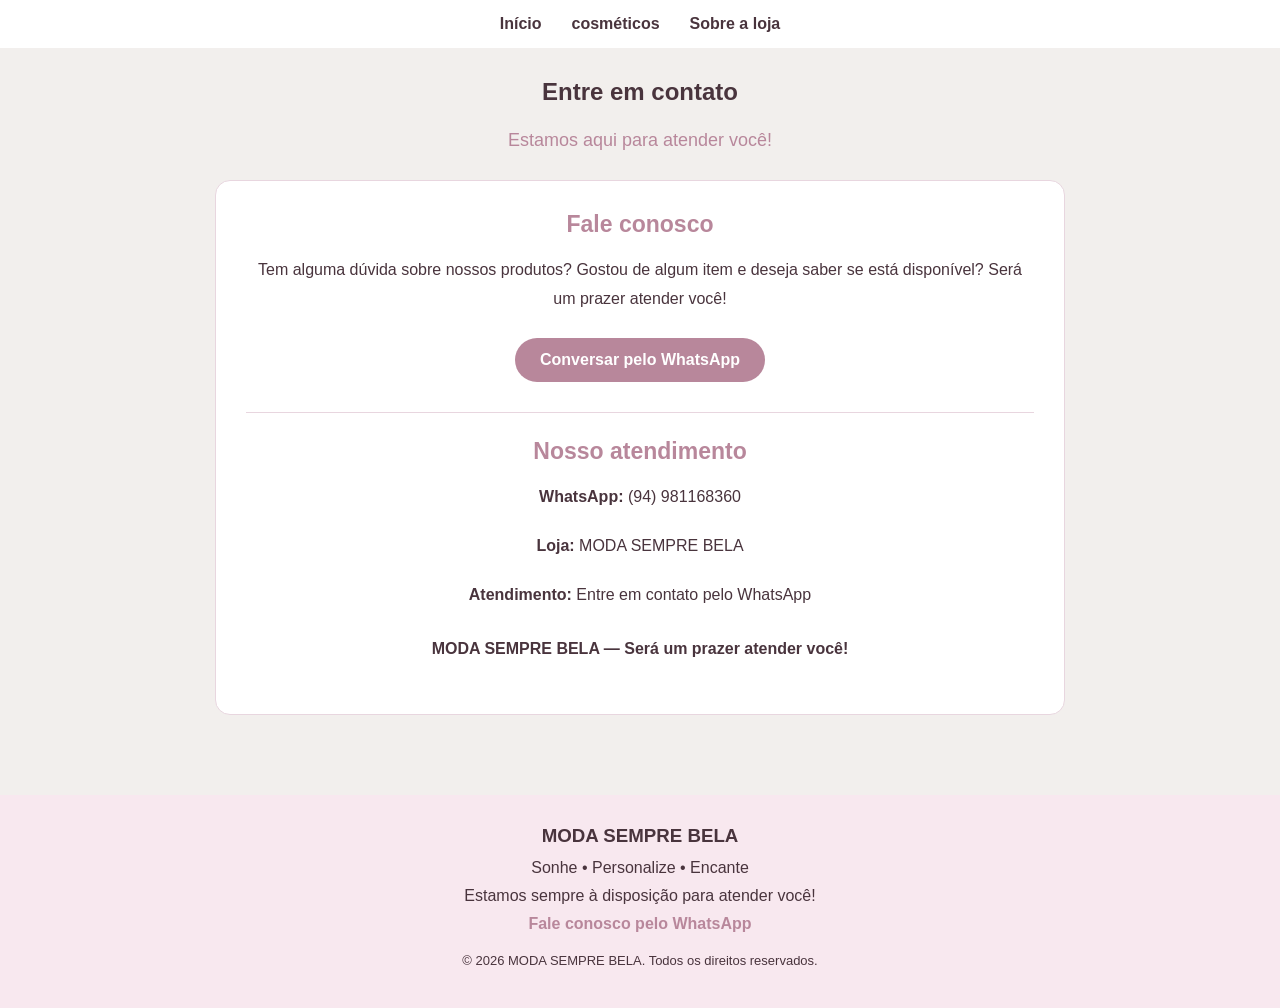
==== contato.html @ d2be4cf5 "moda sempre bela" ====
<!DOCTYPE html>
<html lang="pt-BR">

<head>
    <meta charset="UTF-8">
    <meta name="viewport" content="width=device-width, initial-scale=1.0">
    <link rel="stylesheet" href="./styles.css">


    <title>MODA SEMPRE BELA</title>
</head>

<body>
    <nav>
        <a href="./index.html">Início</a>
        <a href="./cosméticos.html">cosméticos</a>
        
        
        <a href="./sobre.html">Sobre a loja</a>
        
    </nav>
    
       
<main>

    <section class="pagina-contato">

        <h2>Entre em contato</h2>

        <p class="frase-contato">
            Estamos aqui para atender você!
        </p>

        <article class="caixa-contato">

            <h3>Fale conosco</h3>

            <p>
                Tem alguma dúvida sobre nossos produtos?
                Gostou de algum item e deseja saber se está
                disponível? Será um prazer atender você!
            </p>

            <a class="botao-whatsapp"
               href="https://wa.me/5594981168360?text=Ol%C3%A1!%20Visitei%20o%20site%20Moda%20Sempre%20Bela%20e%20gostaria%20de%20mais%20informa%C3%A7%C3%B5es."
               target="_blank"
               rel="noopener noreferrer">
                Conversar pelo WhatsApp
            </a>

            <div class="informacoes-contato">

                <h3>Nosso atendimento</h3>

                <p>
                    <strong>WhatsApp:</strong>
                    (94) 981168360
                </p>

                <p>
                    <strong>Loja:</strong>
                    MODA SEMPRE BELA
                </p>

                <p>
                    <strong>Atendimento:</strong>
                    Entre em contato pelo WhatsApp
                </p>

            </div>

            <p class="mensagem-final-contato">
                MODA SEMPRE BELA — Será um prazer atender você!
            </p>

        </article>

    </section>

</main>

<footer>
    <h3>MODA SEMPRE BELA</h3>

    <p>Sonhe • Personalize • Encante</p>

    <p>Estamos sempre à disposição para atender você!</p>

    <p>
        <a href="https://wa.me/5594981168360?text=Ol%C3%A1!%20Visitei%20o%20site%20Moda%20Sempre%20Bela%20e%20gostaria%20de%20mais%20informa%C3%A7%C3%B5es."
           target="_blank"
           rel="noopener noreferrer">
            Fale conosco pelo WhatsApp
        </a>
    </p>

    <p class="direitos">
        © 2026 MODA SEMPRE BELA.
        Todos os direitos reservados.
    </p>
</footer>

    
</body>

</html>
---- styles.css ----
/* Configurações gerais da loja */

* {
    margin: 0;
    padding: 0;
    box-sizing: border-box;
}

body {
    font-family: Arial, sans-serif;
    background-color:  #F2EFED;
    color: #49343D;
}

/* Cores principais da loja */

:root {
    --rosa-claro: #F8E8EF;
    --rose: #E8D6DF;
    --malva: #B8879B;
    --branco: #FFFFFF;
    --texto: #49343D;
}
/* Cabeçalho da loja */

header {
    background-color: var(--rosa-claro);
    color: var(--texto);
    text-align: center;
    padding: 35px 20px;
}

header h1 {
    font-size: 32px;
    margin-bottom: 10px;
}

header p {
    font-size: 16px;
}
/* Menu de navegação */

nav {
    
    background-color: var(--branco);
    padding: 15px 20px;
    display: flex;
    justify-content: center;
    gap: 30px;

    position: sticky;
    top: 0;
    z-index: 1000;
}

nav a {
    color: var(--texto);
    text-decoration: none;
    font-weight: bold;
}
nav a:hover {
    color: var(--malva);
}
/* Conteúdo principal */

main {
    max-width: 1200px;
    margin: 0 auto;
    padding: 30px 20px;
}

/* Títulos das seções */

main h2 {
    color: var(--texto);
    text-align: center;
    margin-bottom: 20px;
}

/* Parágrafos */

main p {
    line-height: 1.6;
}
/* Cartões dos produtos */

article {
    background-color: var(--branco);
    border: 1px solid var(--rose);
    border-radius: 12px;
    padding: 20px;
    margin-bottom: 20px;
    text-align: center;
}

article img {
    width: 100%;
    max-width: 250px;
    height: 280px;
    object-fit: cover;
    border-radius: 8px;
}
/* lista de destaque na tela inicial*/


.lista-destaques {
    display: grid;
    grid-template-columns: repeat(3, 1fr);
    gap: 20px;
}

.lista-destaques article {
    padding: 15px;
}
.lista-destaques article p {
    color: var(--texto);
    font-size: 15px;
    line-height: 1.6;
    margin: 12px 0;
}
.lista-destaques article {
    background-color: var(--rosa-claro);
}
.frase-apresentacao {
    color: var(--malva);
    font-size: 17px;
    font-weight: 500;
    text-align: center;
    line-height: 1.6;
    margin: 12px 0;
}
.lista-destaques article a {
    display: inline-block;
    background-color: var(--malva);
    color: var(--branco);
    text-decoration: none;
    padding: 10px 18px;
    border-radius: 20px;
    font-weight: bold;
    margin-top: 12px;
}

/* rodape da tela inicial*/

footer {
    background-color: var(--rosa-claro);
    color: var(--texto);
    text-align: center;
    padding: 30px 20px;
    margin-top: 30px;
}

footer h3 {
    margin-bottom: 12px;
}

footer p {
    margin-bottom: 10px;
}

footer a {
    color: var(--malva);
    font-weight: bold;
    text-decoration: none;
}

footer a:hover {
    text-decoration: underline;
}

footer .direitos {
    font-size: 13px;
    margin-top: 20px;
}

/*   artigo de mesa e benho*/

.mesa-banho{
    display: grid;
    grid-template-columns: repeat(3, 1fr);
    gap: 20px;
}  
.mesa-banho article {
    padding: 15px;
}
.mesa-banho article p {
    color: var(--texto);
    font-size: 15px;
    line-height: 1.6;
    margin: 12px 0;
}
.mesa-banho article {
    background-color: var(--rosa-claro);
}
.mesa-banho article a {
    display: inline-block;
    background-color: var(--malva);
    color: var(--branco);
    text-decoration: none;
    padding: 10px 18px;
    border-radius: 20px;
    font-weight: bold;
    margin-top: 12px;
}
      /*perfumes*/

      
.cosméticos{
    display: grid;
    grid-template-columns: repeat(3, 1fr);
    gap: 20px;
}  
.cosméticos article {
    padding: 15px;
}
.cosméticos article p {
    color: var(--texto);
    font-size: 15px;
    line-height: 1.6;
    margin: 12px 0;
}
.cosméticos article {
    background-color: var(--rosa-claro);
}
.cosméticos article a {
    display: inline-block;
    background-color: var(--malva);
    color: var(--branco);
    text-decoration: none;
    padding: 10px 18px;
    border-radius: 20px;
    font-weight: bold;
    margin-top: 12px;
}

/* CATEGORIAS DE COSMETICOS */

.categoria {
    margin-top: 35px;
}

.categoria h3 {
    color: var(--texto);
    font-size: 23px;
    margin-bottom: 20px;
    padding-bottom: 10px;
    border-bottom: 2px solid var(--rose);
}




/* ORGANIZACAO DOS PRODUTOS EM COLUNAS */

.perfumes,
.perfumes-de-bolsa,
.cremes,
.body-splash,
.cremes-cuidados-pessoais,
.kits {
    display: grid;
    grid-template-columns: repeat(3, minmax(0, 1fr));
    gap: 20px;
    align-items: stretch;
}

/* CARTOES DOS PRODUTOS */

.perfumes article,
.perfumes-de-bolsa article,
.cremes article,
.body-splash article,
.cremes-cuidados-pessoais article,
.kits article {
    background-color: var(--rosa-claro);
    padding: 15px;
    margin-bottom: 0;
    min-width: 0;
}


/* TITULOS DOS PRODUTOS */

.categoria article h4 {
    color: var(--texto);
    font-size: 18px;
    margin: 15px 0 10px;
}

/* DESCRICOES DOS PRODUTOS */

.categoria article p {
    color: var(--texto);
    font-size: 14px;
    line-height: 1.6;
    margin: 10px 0;
}

/* PRECO DOS PRODUTOS */

.categoria article p:last-child {
    color: var(--malva);
    font-size: 16px;
    font-weight: bold;
}

/* IMAGENS DOS PRODUTOS */

.categoria article img {
    width: 100%;
    max-width: 250px;
    height: 250px;
    object-fit: cover;
    border-radius: 10px;
}

/* ADAPTACAO PARA CELULAR */

@media (max-width: 768px) {
    .perfumes,
    .perfumes-de-bolsa,
    .cremes,
    .body-splash,
    .cremes-cuidados-pessoais,
    .kits {
        grid-template-columns: 1fr;
    }

    nav {
        flex-wrap: wrap;
        gap: 12px 20px;
    }
}
.botoes-produto {
    display: flex;
    flex-direction: column;
    gap: 10px;
    margin-top: 15px;
}

.botoes-produto a {
    display: block;
    background-color: var(--malva);
    color: white;
    text-decoration: none;
    padding: 10px;
    border-radius: 20px;
    font-weight: bold;
    transition: 0.3s;
}

.botoes-produto a:hover {
    background-color: var(--texto);
}
.botoes-produto {
    display: flex;
    flex-direction: column;
    gap: 10px;
    margin-top: 15px;
}

.botoes-produto a {
    display: block;
    background-color: var(--malva);
    color: white;
    text-decoration: none;
    padding: 10px;
    border-radius: 20px;
    font-weight: bold;
    transition: 0.3s;
    text-align: center;
}

.botoes-produto a:hover {
    background-color: var(--texto);
}


/* VIDEO DA TELA INICIAL*/

.video-inicial {
    width: 100%;
    max-width: 1200px;
    margin: 0 auto 30px;
    overflow: hidden;
    border-radius: 12px;
}

.video-inicial video {
    width: 100%;
    height: 450px;
    object-fit: cover;
    display: block;
}

/* ADAPTACAO DO VIDEO PARA CELULAR */

@media (max-width: 768px) {
    .video-inicial video {
        height: 250px;
    }
}
/*sobre*/

/* PAGINA SOBRE NOS */

.sobre-loja {
    max-width: 900px;
    margin: 0 auto;
}

.frase-sobre {
    color: var(--malva);
    font-size: 18px;
    text-align: center;
    margin-bottom: 25px;
}

.historia-loja {
    background-color: var(--branco);
    border: 1px solid var(--rose);
    border-radius: 15px;
    padding: 35px;
}

.historia-loja h3 {
    color: var(--malva);
    text-align: center;
    font-size: 25px;
    margin-bottom: 25px;
}

.historia-loja p {
    color: var(--texto);
    font-size: 16px;
    line-height: 1.9;
    text-align: justify;
    margin-bottom: 18px;
}

.historia-loja .mensagem-final {
    color: var(--malva);
    font-weight: bold;
    text-align: center;
    margin-top: 25px;
}

@media (max-width: 768px) {
    .historia-loja {
        padding: 20px;
    }
}
/*contatos*/


/* PAGINA DE CONTATO */

.pagina-contato {
    max-width: 850px;
    margin: 0 auto;
}

.frase-contato {
    color: var(--malva);
    text-align: center;
    font-size: 18px;
    margin-bottom: 25px;
}

.caixa-contato {
    background-color: var(--branco);
    border: 1px solid var(--rose);
    border-radius: 15px;
    padding: 30px;
}

.caixa-contato h3 {
    color: var(--malva);
    text-align: center;
    font-size: 23px;
    margin-bottom: 18px;
}

.caixa-contato p {
    color: var(--texto);
    line-height: 1.8;
    text-align: center;
    margin-bottom: 20px;
}

.botao-whatsapp {
    display: block;
    width: fit-content;
    margin: 25px auto;
    background-color: var(--malva);
    color: var(--branco);
    text-decoration: none;
    padding: 13px 25px;
    border-radius: 25px;
    font-weight: bold;
    text-align: center;
    transition: 0.3s;
}

.botao-whatsapp:hover {
    background-color: var(--texto);
}

.informacoes-contato {
    border-top: 1px solid var(--rose);
    margin-top: 30px;
    padding-top: 25px;
}

.mensagem-final-contato {
    color: var(--malva);
    font-weight: bold;
    margin-top: 25px;
}

@media (max-width: 768px) {
    .caixa-contato {
        padding: 20px;
    }

    .botao-whatsapp {
        width: 100%;
    }
}
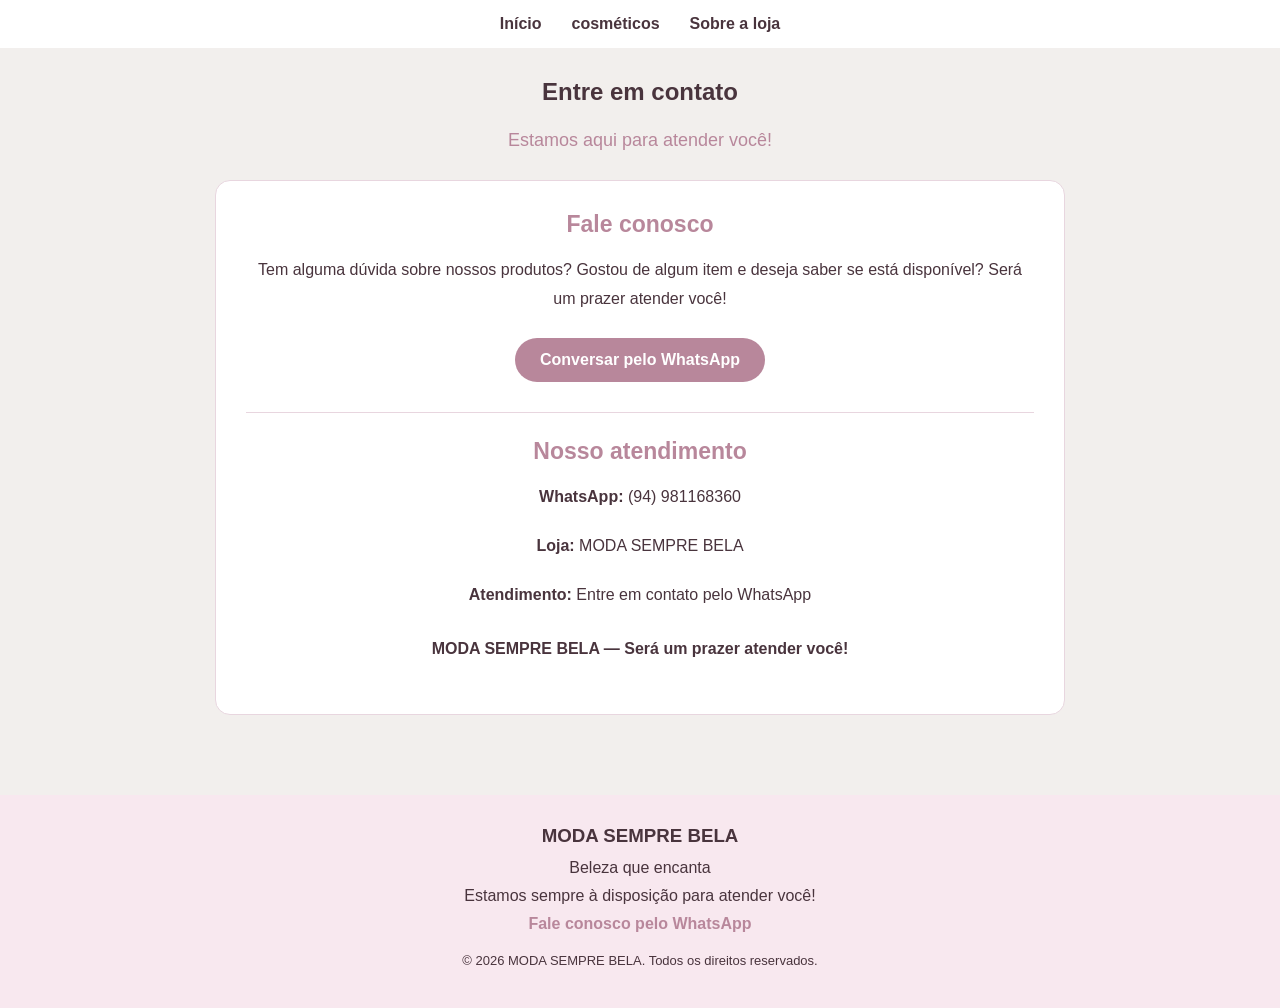
==== commit 03b4803c: "finalizacao" ====
--- a/contato.html
+++ b/contato.html
@@ -82,7 +82,7 @@
 <footer>
     <h3>MODA SEMPRE BELA</h3>
 
-    <p>Sonhe • Personalize • Encante</p>
+    <p>Beleza que encanta</p>
 
     <p>Estamos sempre à disposição para atender você!</p>
 
--- a/styles.css
+++ b/styles.css
@@ -138,6 +138,49 @@
     border-radius: 20px;
     font-weight: bold;
     margin-top: 12px;
+}
+/* TELA INICIAL - ADAPTAÇÃO PARA CELULAR */
+
+@media screen and (max-width: 768px) {
+
+    main {
+        padding: 20px 12px;
+    }
+
+    .lista-destaques {
+        display: grid;
+        grid-template-columns: 1fr;
+        gap: 20px;
+    }
+
+    .lista-destaques article {
+        width: 100%;
+        padding: 15px;
+    }
+
+    .lista-destaques article img {
+        width: 100%;
+        max-width: 300px;
+        height: 250px;
+        object-fit: contain;
+    }
+
+    .lista-destaques article h3,
+    .lista-destaques article h4 {
+        font-size: 18px;
+    }
+
+    .lista-destaques article p {
+        font-size: 15px;
+        line-height: 1.6;
+    }
+
+    .lista-destaques article a {
+        display: block;
+        width: 100%;
+        text-align: center;
+    }
+
 }
 
 /* rodape da tela inicial*/
@@ -317,19 +360,46 @@
 /* ADAPTACAO PARA CELULAR */
 
 @media (max-width: 768px) {
-    .perfumes,
-    .perfumes-de-bolsa,
-    .cremes,
-    .body-splash,
-    .cremes-cuidados-pessoais,
-    .kits {
-        grid-template-columns: 1fr;
-    }
-
-    nav {
-        flex-wrap: wrap;
-        gap: 12px 20px;
-    }
+   .perfumes,
+.perfumes-de-bolsa,
+.cremes,
+.body-splash,
+.cremes-cuidados-pessoais,
+.kits {
+    grid-template-columns: repeat(2, minmax(0, 1fr));
+    gap: 8px;
+}
+.perfumes article p,
+.perfumes-de-bolsa article p,
+.cremes article p,
+.body-splash article p,
+.cremes-cuidados-pessoais article p,
+.kits article p {
+    font-size: 9px;
+    line-height: 1.4;
+    margin: 6px 0;
+}
+.menu-categorias {
+    display: flex;
+    flex-wrap: wrap;
+    justify-content: center;
+    align-items: center;
+    gap: 7px 12px;
+    padding: 10px 6px;
+    width: 100%;
+    position: sticky;
+    top: 55px;
+    z-index: 999;
+    background-color: var(--branco);
+}
+
+.menu-categorias a {
+    font-size: 10px;
+    padding: 3px 2px;
+    text-align: center;
+    white-space: normal;
+    line-height: 1.4;
+}
 }
 .botoes-produto {
     display: flex;
@@ -527,3 +597,48 @@
         width: 100%;
     }
 }
+/* ADAPTAÇÃO DA TELA INICIAL PARA CELULAR */
+
+
+
+/* TELA INICIAL - CELULAR */
+
+@media (max-width: 768px) {
+
+    .lista-destaques {
+        display: grid;
+        grid-template-columns: repeat(3, minmax(0, 1fr));
+        gap: 8px;
+    }
+
+    .lista-destaques article {
+        padding: 8px;
+        margin-bottom: 0;
+        border-radius: 8px;
+    }
+
+    .lista-destaques article img {
+        width: 100%;
+        height: 100px;
+        object-fit: contain;
+    }
+
+    .lista-destaques article h3,
+    .lista-destaques article h4 {
+        font-size: 11px;
+        line-height: 1.3;
+    }
+
+    .lista-destaques article p {
+    display: none;
+}
+    
+
+    .lista-destaques article a {
+        display: block;
+        font-size: 10px;
+        padding: 8px 4px;
+        line-height: 1.3;
+    }
+
+}
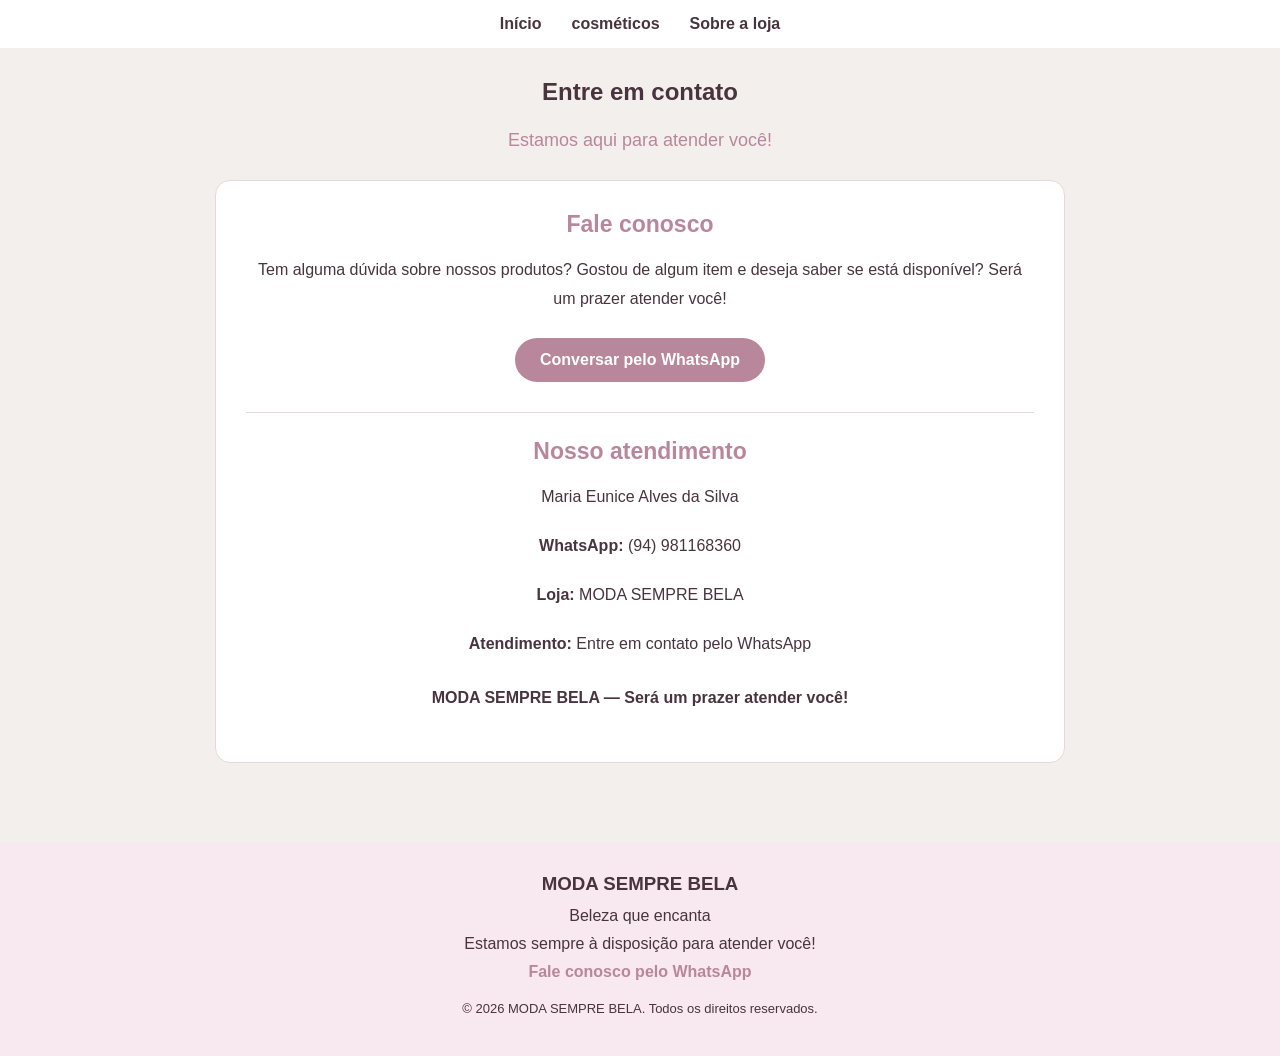
==== commit 0d1b03e2: "finalizacao 1" ====
--- a/contato.html
+++ b/contato.html
@@ -52,8 +52,8 @@
 
                 <h3>Nosso atendimento</h3>
 
-                <p>
-                    <strong>WhatsApp:</strong>
+                <p>Maria Eunice Alves da Silva</p>
+                 <p>   <strong>WhatsApp:</strong>
                     (94) 981168360
                 </p>
 
